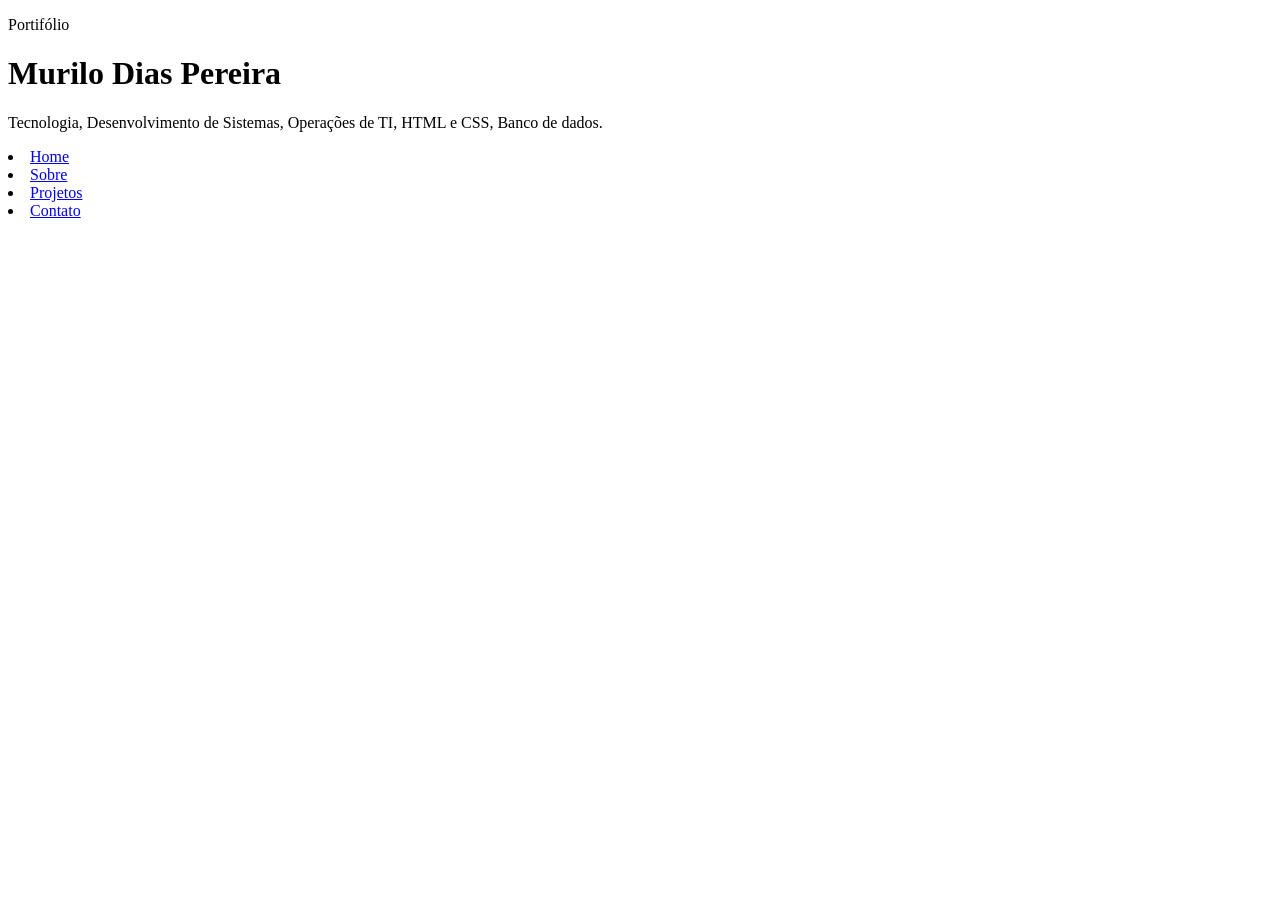
==== index.html @ 976f5a50 "Criação da estrutura inicial do projeto de portifolio" ====
<!DOCTYPE html>
<html lang="pt-br">

<head>
    <meta charset="UTF-8">
    <meta name="viewport" content="width=device-width, initial-scale=1.0">
    <title>Murilo Dias | Portifólio</title>
    <link rel="stylesheet" href="./style/style.css">
</head>

<body>
    <header class="cabecalho">
        <div class="container">
            <p class="etiqueta">Portifólio</p>

            <h1>Murilo Dias Pereira</h1>

            <p class="subtitulo">
                Tecnologia, Desenvolvimento de Sistemas, Operações de TI, HTML e CSS, Banco de dados.
            </p>

            <nav class="menu-principal">
                <li><a class="menu-link" href="index.html">Home</a></li>
                <li><a class="menu-link" href="./pages/sobre.html">Sobre</a></li>
                <li><a class="menu-link" href="./pages/projetos.html">Projetos</a></li>
                <li><a class="menu-link" href="./pages/contato.html">Contato</a></li>
            </nav>

        </div>
    </header>

</body>

</html>
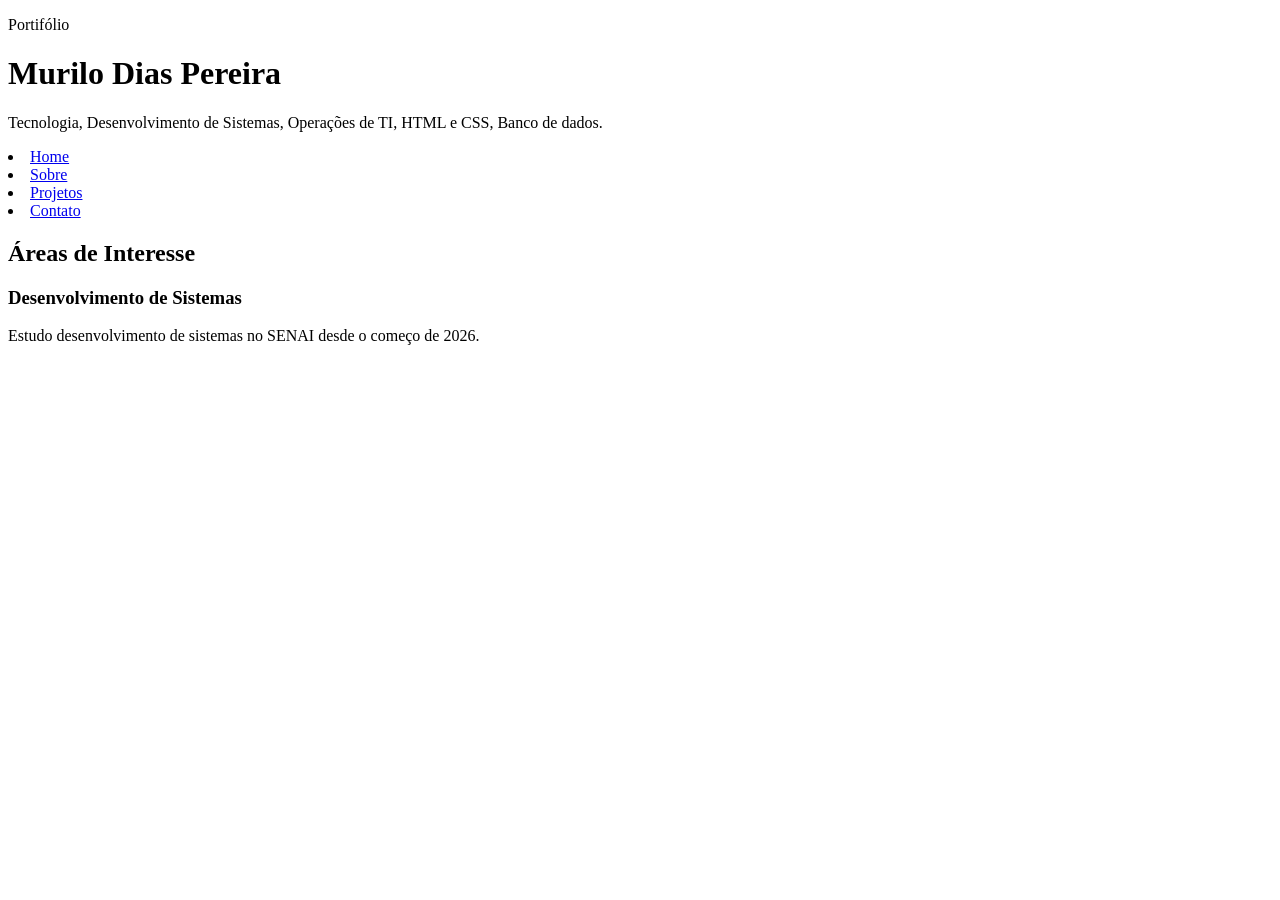
==== commit bf6003cd: "Atualizada a página inicial do projeto" ====
--- a/index.html
+++ b/index.html
@@ -28,6 +28,22 @@
 
         </div>
     </header>
+    <main>
+        <section class="secao">
+            <div class="container">
+                <h2 class="titulo-secao">Áreas de Interesse</h2>
+
+                <div class="grade-cards">
+                    <article class="card">
+                        <h3>Desenvolvimento de Sistemas</h3>
+                        <p>Estudo desenvolvimento de sistemas no SENAI desde o começo de 2026.</p>
+                    </article>
+
+                </div>
+
+            </div>
+        </section>
+    </main>
 
 </body>
 
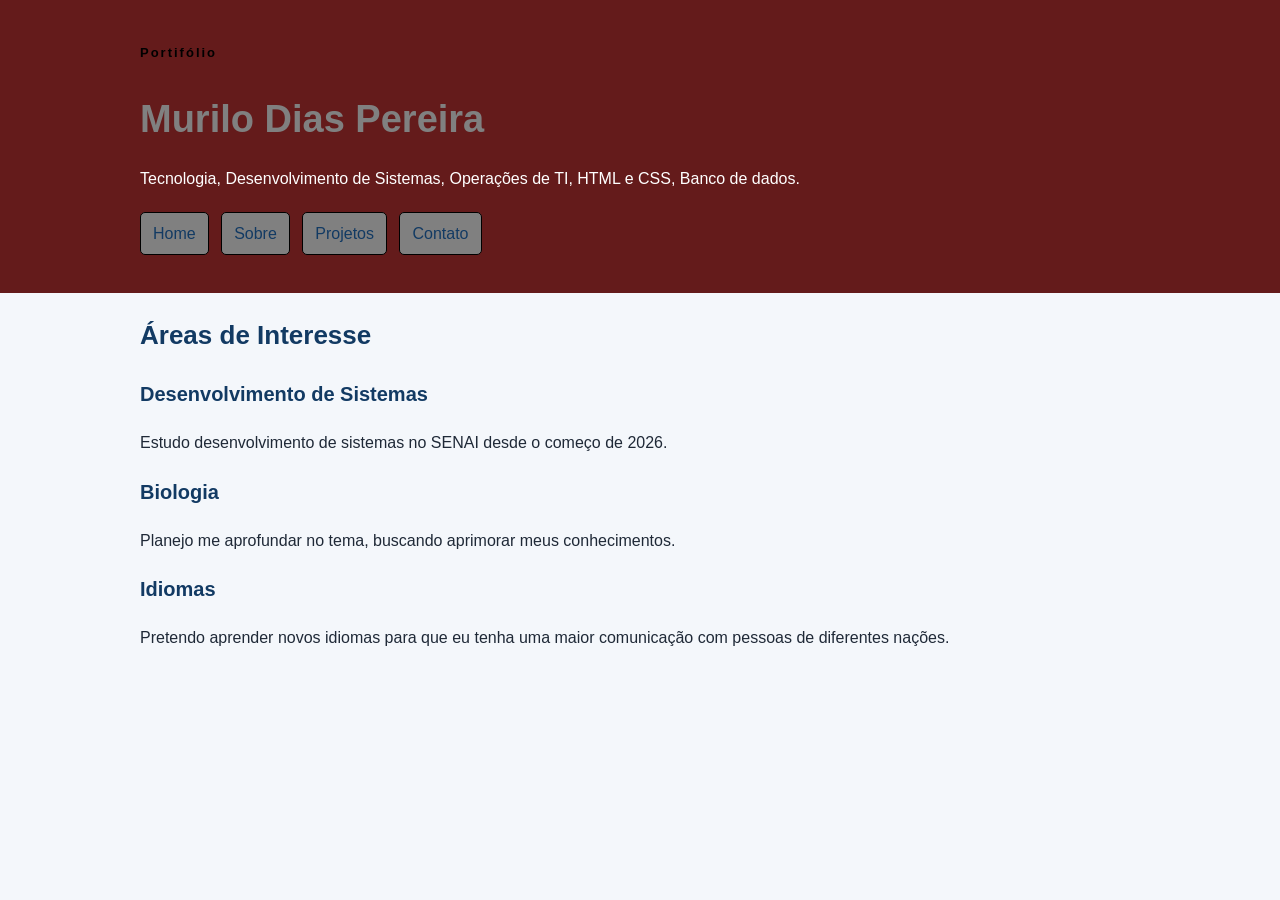
==== commit 069f197b: "Estilização" ====
--- a/index.html
+++ b/index.html
@@ -20,10 +20,12 @@
             </p>
 
             <nav class="menu-principal">
-                <li><a class="menu-link" href="index.html">Home</a></li>
-                <li><a class="menu-link" href="./pages/sobre.html">Sobre</a></li>
-                <li><a class="menu-link" href="./pages/projetos.html">Projetos</a></li>
-                <li><a class="menu-link" href="./pages/contato.html">Contato</a></li>
+                <ul class="menu-lista">
+                    <li><a class="menu-link" href="index.html">Home</a></li>
+                    <li><a class="menu-link" href="./pages/sobre.html">Sobre</a></li>
+                    <li><a class="menu-link" href="./pages/projetos.html">Projetos</a></li>
+                    <li><a class="menu-link" href="./pages/contato.html">Contato</a></li>
+                </ul>
             </nav>
 
         </div>
@@ -38,7 +40,15 @@
                         <h3>Desenvolvimento de Sistemas</h3>
                         <p>Estudo desenvolvimento de sistemas no SENAI desde o começo de 2026.</p>
                     </article>
-
+                    <article class="card">
+                        <h3>Biologia</h3>
+                        <p>Planejo me aprofundar no tema, buscando aprimorar meus conhecimentos.</p>
+                    </article>
+                    <article class="card">
+                        <h3>Idiomas</h3>
+                        <p>Pretendo aprender novos idiomas para que eu tenha uma maior comunicação com pessoas de
+                            diferentes nações.</p>
+                    </article>
                 </div>
 
             </div>
--- a/style/style.css
+++ b/style/style.css
@@ -0,0 +1,93 @@
+* {
+    box-sizing: border-box;
+}
+
+body{
+    margin: 0;
+
+    background-color: #f4f7fb;
+    color: #1f2937;
+
+    font-family: Arial, Helvetica, sans-serif;
+    font-size: 16px;
+    line-height: 1.6;
+}
+
+h1, h2, h3{
+    color: #123a63
+}
+
+h1{
+    font-size: 38px;
+    margin-bottom: 10px;
+}
+
+h2{
+    font-size: 26px;
+}
+
+h3{
+    font-size: 20px;
+}
+
+a{
+    color: #1d4ed8;
+}
+
+.container{
+    width: 90%;
+    max-width: 1000px;
+    margin: 0 auto;
+}
+
+.cabecalho{
+    background-color: #641b1b;
+    color: white;
+    padding: 30px 0;
+}
+
+.cabecalho h1{
+    color: grey;
+}
+
+.etiqueta{
+    margin-bottom: 5px;
+
+    color: black;
+
+    font-size: 13px;
+    font-weight: bold;
+    letter-spacing: 2px;
+}
+
+.subtitulo{
+    max-width: 700px;
+}
+
+.menu-lista{
+    margin: 20px 0 0;
+    padding: 0;
+
+    list-style: none;
+}
+
+.menu-lista li{
+    display: inline-block;
+
+    margin-right: 8px;
+    margin-bottom: 8px;
+}
+
+.menu-link {
+    display: inline-block;
+
+    padding: 8px 12px;
+
+    background-color: grey;
+    color: #123a63;
+
+    border: 1px solid black;
+    border-radius: 5px;
+
+    text-decoration: none;
+}
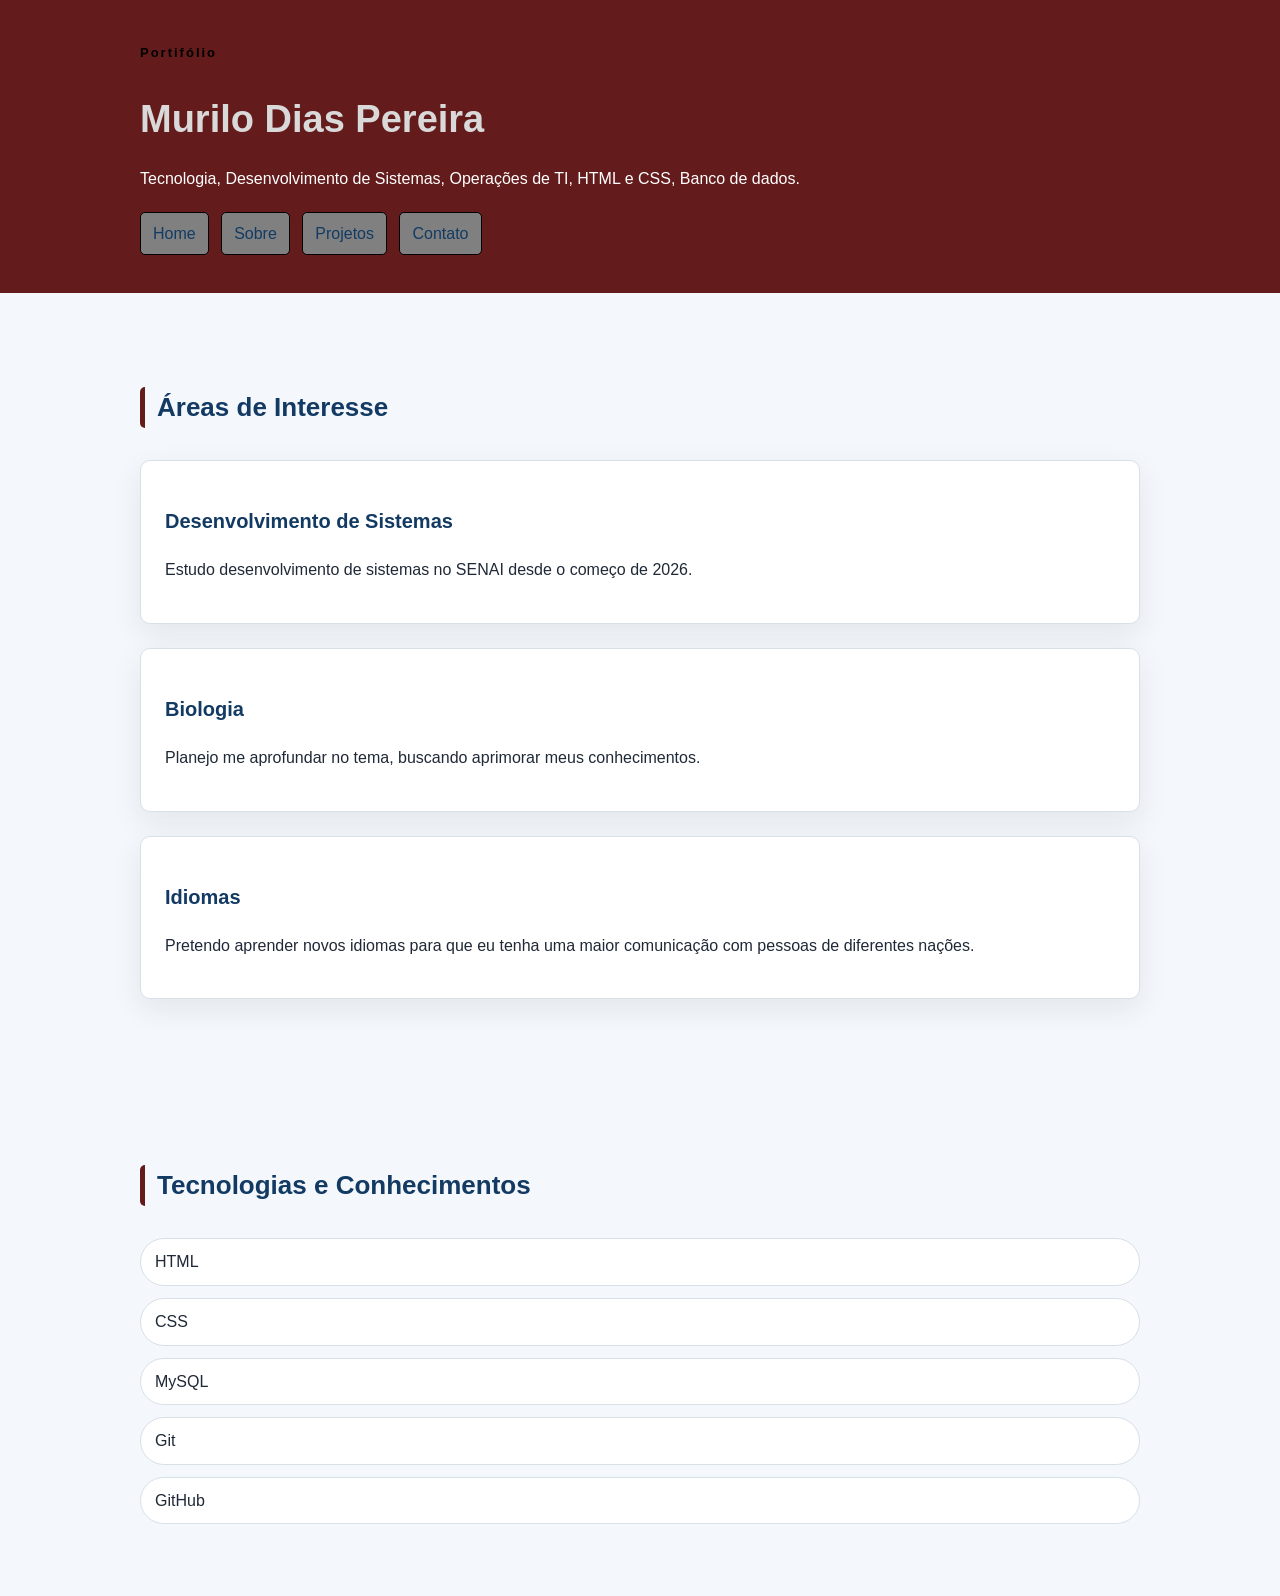
==== commit 9923597e: "Atualização e estilização do conteudo da página" ====
--- a/index.html
+++ b/index.html
@@ -53,6 +53,18 @@
 
             </div>
         </section>
+        <section class="secao secao-tecnologias">
+            <div class="container">
+                <h2 class="titulo-secao">Tecnologias e Conhecimentos</h2>
+                <ul class="lista-tecnologias">
+                    <li>HTML</li>
+                    <li>CSS</li>
+                    <li>MySQL</li>
+                    <li>Git</li>
+                    <li>GitHub</li>
+                </ul>
+            </div>
+        </section>
     </main>
 
 </body>
--- a/style/style.css
+++ b/style/style.css
@@ -2,7 +2,7 @@
     box-sizing: border-box;
 }
 
-body{
+body {
     margin: 0;
 
     background-color: #f4f7fb;
@@ -13,44 +13,46 @@
     line-height: 1.6;
 }
 
-h1, h2, h3{
+h1,
+h2,
+h3 {
     color: #123a63
 }
 
-h1{
+h1 {
     font-size: 38px;
     margin-bottom: 10px;
 }
 
-h2{
+h2 {
     font-size: 26px;
 }
 
-h3{
+h3 {
     font-size: 20px;
 }
 
-a{
+a {
     color: #1d4ed8;
 }
 
-.container{
+.container {
     width: 90%;
     max-width: 1000px;
     margin: 0 auto;
 }
 
-.cabecalho{
+.cabecalho {
     background-color: #641b1b;
     color: white;
     padding: 30px 0;
 }
 
-.cabecalho h1{
-    color: grey;
+.cabecalho h1 {
+    color: #d9d9d9;
 }
 
-.etiqueta{
+.etiqueta {
     margin-bottom: 5px;
 
     color: black;
@@ -60,18 +62,18 @@
     letter-spacing: 2px;
 }
 
-.subtitulo{
+.subtitulo {
     max-width: 700px;
 }
 
-.menu-lista{
+.menu-lista {
     margin: 20px 0 0;
     padding: 0;
 
     list-style: none;
 }
 
-.menu-lista li{
+.menu-lista li {
     display: inline-block;
 
     margin-right: 8px;
@@ -90,4 +92,45 @@
     border-radius: 5px;
 
     text-decoration: none;
+}
+
+.secao {
+    padding: 72px 0;
+}
+
+.titulo-secao {
+    margin-bottom: 32px;
+    padding-left: 12px;
+
+    border-left: 5px solid #641b1b;
+    border-radius: 5px;
+}
+
+.grade-cards {
+    display: grid;
+    gap: 24px;
+}
+
+.card {
+    padding: 24px;
+    background-color: #fff;
+    border: 1px solid #d8e0e8;
+    border-radius: 10px;
+    box-shadow: 0 10px 30px rgba(20, 45, 70, 0.08);
+}
+
+.lista-tecnologias {
+    display: grid;
+    gap: 12px;
+    list-style: none;
+    padding: 0;
+    margin: 0;
+}
+
+.lista-tecnologias li {
+    padding: 10px 14px;
+    background-color: #fff;
+    display: inline-block;
+    border: 1px solid #d8e0e8;
+    border-radius: 999px;
 }
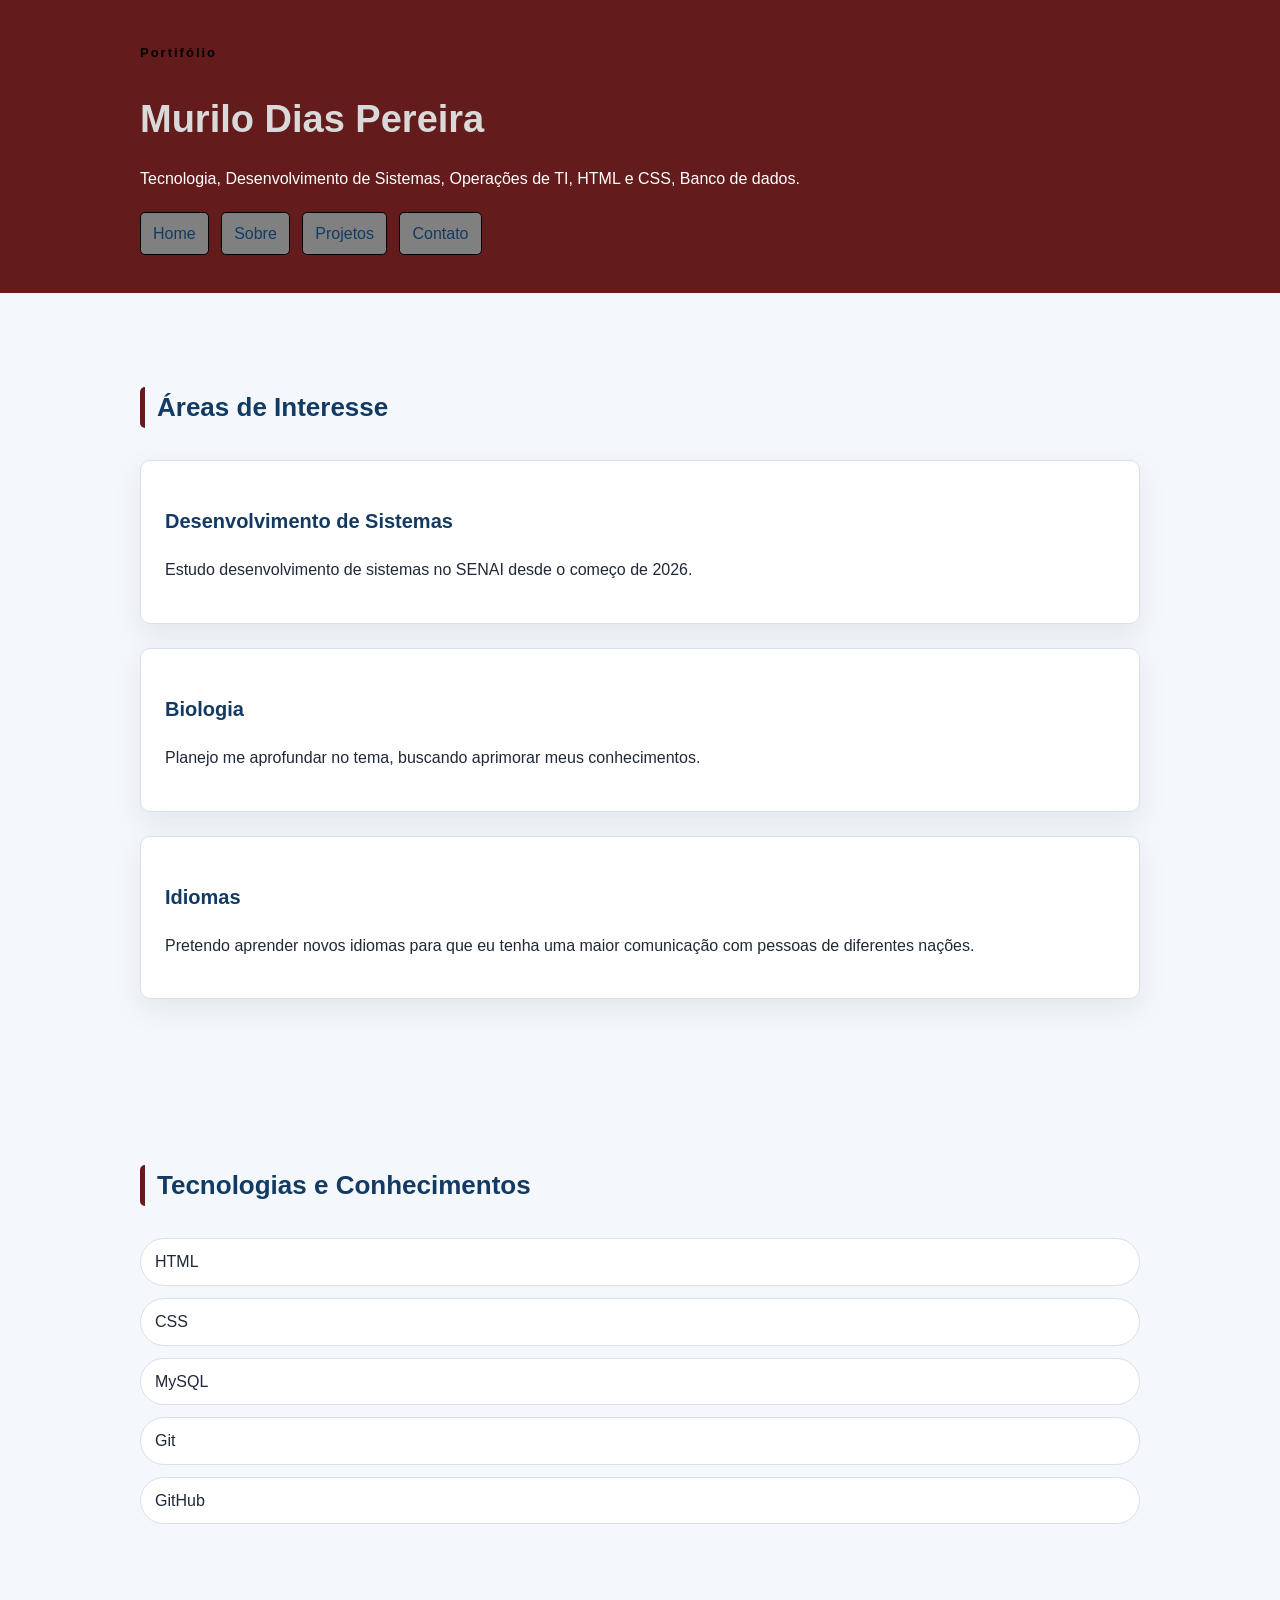
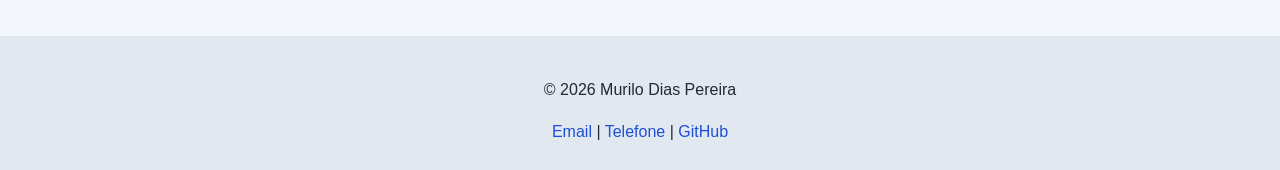
==== commit 062a05e1: "Adição de estilização do footer" ====
--- a/index.html
+++ b/index.html
@@ -66,6 +66,20 @@
             </div>
         </section>
     </main>
+    <footer class="rodape">
+        <div class="container">
+            <p>&copy; 2026 Murilo Dias Pereira</p>
+
+            <adress>
+                <a href="mailto:pereiramurilodias@gmail.com">Email</a>
+                <span> | </span>
+                <a href="tel:+5515987654321">Telefone</a>
+                <span> | </span>
+                <a href="https://github.com/MuriloDias10" target="_blank">GitHub</a>
+            </adress>
+
+        </div>
+    </footer>
 
 </body>
 
--- a/style/style.css
+++ b/style/style.css
@@ -133,4 +133,19 @@
     display: inline-block;
     border: 1px solid #d8e0e8;
     border-radius: 999px;
+}
+
+.rodape {
+    margin-top: 40px;
+    padding: 25px;
+    background-color: #e2e8f0;
+    text-align: center;
+}
+
+.rodape address {
+    font-style: normal;
+}
+
+.rodape a {
+    text-decoration: none;
 }
